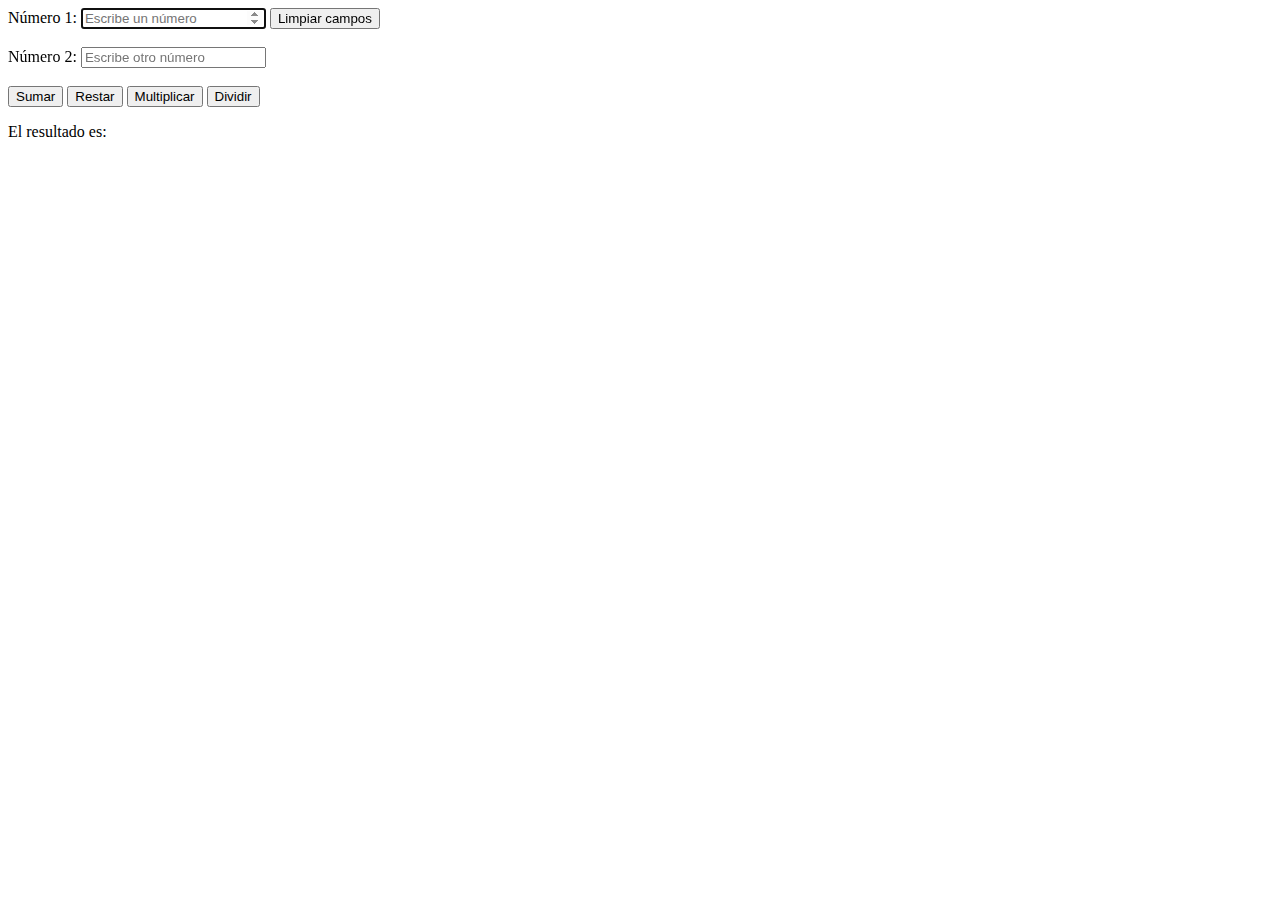
==== CALCULADORA_1/index.html @ 9b0673f7 "Se añade proyecto de calculadora" ====
<!DOCTYPE html>
<html lang="en">
<head>
    <meta charset="UTF-8">
    <meta name="viewport" content="width=device-width, initial-scale=1.0">
    <link rel="stylesheet" href="style.css">
   
    <title>Mi calculadora</title>
</head>
<body>
    <form id="miFormulario" name="" method="get">
        <!--Empezamos con creación de cajas-->
        <label>Número 1: </label>
        <input type="number" name="" id="valor1" autofocus placeholder="Escribe un número">
        <button onclick="limpiar()"> Limpiar campos </button>

        <br>
        <br>
<label>Número 2: </label>
<input type="number" name="" id="valor2" placeholder="Escribe otro número">

<br>
<br>

<button type="button" onclick="sumar();">Sumar</button>
<button type="button" onclick="restar();">Restar</button>
<button type="button" onclick="multiplicar();">Multiplicar</button>
<button type="button" onclick="dividir();">Dividir</button>
    <p>El resultado es: <span id="el-resultado"></span></p>

</form>

    <script src="index.js"></script>
    
</body>
</html>
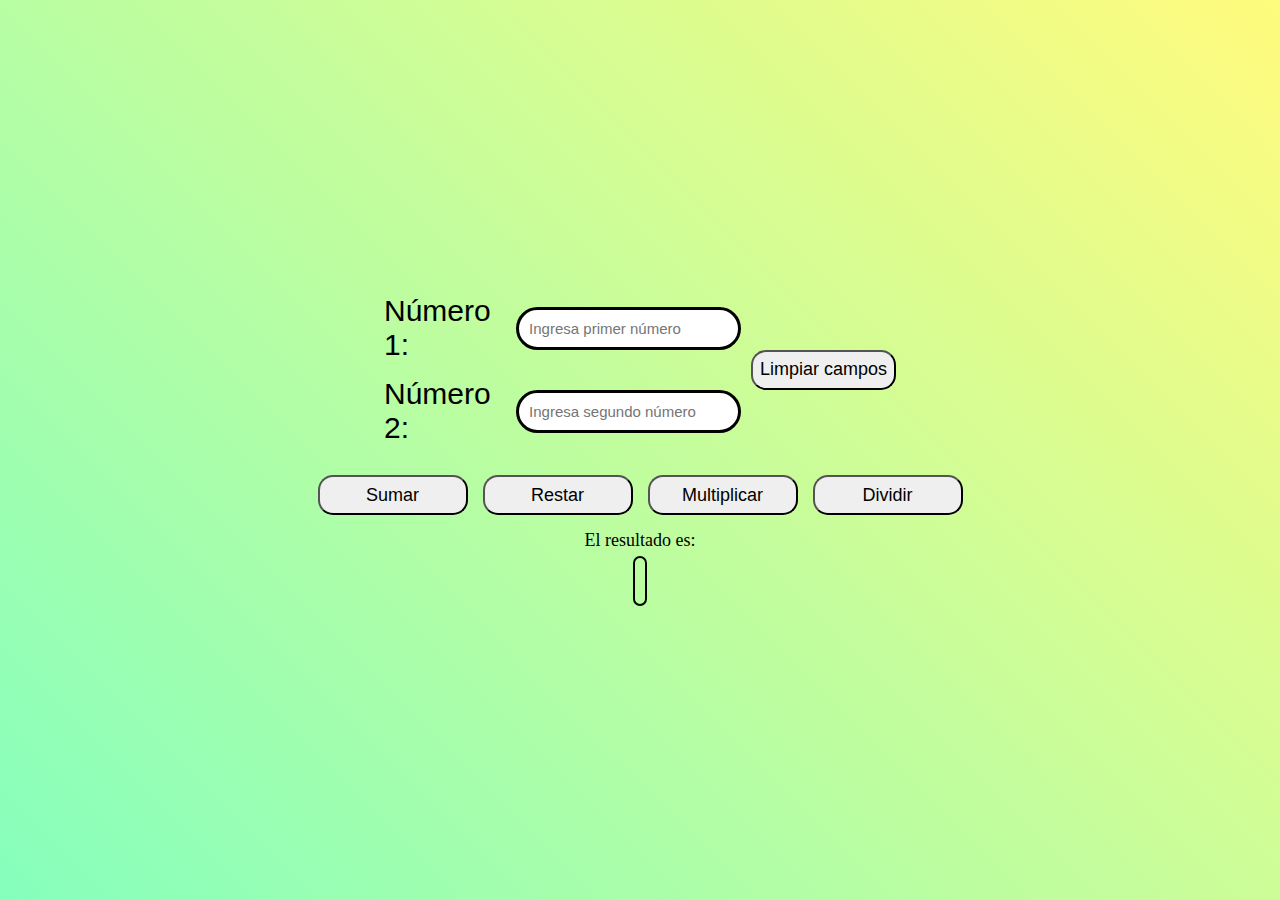
==== commit 9e341b6b: "se añaden estilos a la calculadora" ====
--- a/CALCULADORA_1/index.html
+++ b/CALCULADORA_1/index.html
@@ -1,36 +1,43 @@
 <!DOCTYPE html>
 <html lang="en">
-<head>
-    <meta charset="UTF-8">
-    <meta name="viewport" content="width=device-width, initial-scale=1.0">
-    <link rel="stylesheet" href="style.css">
-   
-    <title>Mi calculadora</title>
-</head>
-<body>
-    <form id="miFormulario" name="" method="get">
+  <head>
+    <meta charset="UTF-8" />
+    <meta name="viewport" content="width=device-width, initial-scale=1.0" />
+    <link rel="stylesheet" href="style.css" />
+
+    <title>Calculadora</title>
+  </head>
+  <body>
+    <div class="container">
+      <form id="miFormulario" name="" method="get">
         <!--Empezamos con creación de cajas-->
-        <label>Número 1: </label>
-        <input type="number" name="" id="valor1" autofocus placeholder="Escribe un número">
-        <button onclick="limpiar()"> Limpiar campos </button>
 
-        <br>
-        <br>
-<label>Número 2: </label>
-<input type="number" name="" id="valor2" placeholder="Escribe otro número">
+        <div class="cajaNum1Num2">
+          <div class="cajasNumberImputs">
+              <div class="cajaNumImput">
+                <label class="num"> Número 1: </label>
+                <input type="number" name="" id="valor1" placeholder="Ingresa primer número"/>
+              </div>       
+              <div class="cajaNumImput">
+                <label class="num"> Número 2: </label>
+                <input type="number" name="" id="valor2" placeholder="Ingresa segundo número"/>
+              </div>
+            </div> 
+            <button class="botonLimpiar" onclick="limpiar()">Limpiar campos</button>
+          </div>
 
-<br>
-<br>
+          <div class="cajaBotonSumResMulDiv">
+            <button class="buttonNumber" type="button" onclick="sumar();">Sumar</button>
+            <button class="buttonNumber" type="button" onclick="restar();">Restar</button>
+            <button class="buttonNumber" type="button" onclick="multiplicar();">Multiplicar</button>
+            <button class="buttonNumber" type="button" onclick="dividir();">Dividir</button>
+          </div>
 
-<button type="button" onclick="sumar();">Sumar</button>
-<button type="button" onclick="restar();">Restar</button>
-<button type="button" onclick="multiplicar();">Multiplicar</button>
-<button type="button" onclick="dividir();">Dividir</button>
-    <p>El resultado es: <span id="el-resultado"></span></p>
+          <p class="pResultado"> El resultado es: </p>
+          <span id="el-resultado"></span>
+        </form>
 
-</form>
-
-    <script src="index.js"></script>
-    
-</body>
-</html>+        <script src="index.js"></script>
+    </div>
+  </body>
+</html>
--- a/CALCULADORA_1/style.css
+++ b/CALCULADORA_1/style.css
@@ -0,0 +1,109 @@
+* {
+  margin: 0;
+  padding: 0;
+  box-sizing: border-box;
+}
+
+.container{
+    display: flex;
+    justify-content: center;
+    align-items: center;
+    width: 100vw;
+    height: 100vh;
+    background-color: #85FFBD;
+    background-image: linear-gradient(45deg, #85FFBD 0%, #FFFB7D 100%);
+}
+
+#miFormulario{
+    width: 40%;
+    height: 40%;
+    display: flex;
+    flex-direction: column;
+    align-items: center;
+    justify-content: center;
+}
+
+.cajaNum1Num2{
+  display: inline-flex;
+  margin-bottom: 15px;
+  gap: 10px;
+  justify-content: center;
+  align-items: center;
+}
+
+.cajaBotonSumResMulDiv{
+  display: flex;
+  gap: 15px;
+  margin-top: 15px;
+}
+
+.num{
+  font-family: 'Segoe UI', Tahoma, Geneva, Verdana, sans-serif;
+  font-size: 30px;
+}
+
+#valor1{
+padding: 10px;
+border-radius: 50px;
+border:solid black 3px;
+
+}
+
+#valor2{
+padding: 10px;
+border-radius: 50px;
+border:solid black 3px;
+}
+
+.cajaNumImput{
+  display: flex;
+  justify-content: center;
+  align-items: center;
+  gap: 5px;
+}
+
+.botonLimpiar{
+  width: 150px;
+  height: 40px;
+  border-radius: 15px;
+  font-size: large; 
+}
+
+.cajasNumberImputs{
+  display: flex;
+  flex-direction: column;
+  gap: 15px;
+}
+
+.buttonNumber{
+  height: 40px;
+  font-size: large;
+  width: 150px;
+  border-radius: 15px;
+}
+
+#el-resultado{
+  border-radius: 10px;
+  width: auto;
+  height: 50px;
+  border: solid black 2px;
+  margin-top: 5px;
+  display: flex;
+  justify-content: center;
+  align-items: center;
+  font-size: 30px;
+  padding: 5px;
+}
+
+.pResultado{
+  font-size: large;
+  margin-top: 15px;
+}
+
+#valor1{
+  font-size: 15px;
+}
+
+#valor2{
+  font-size: 15px;
+}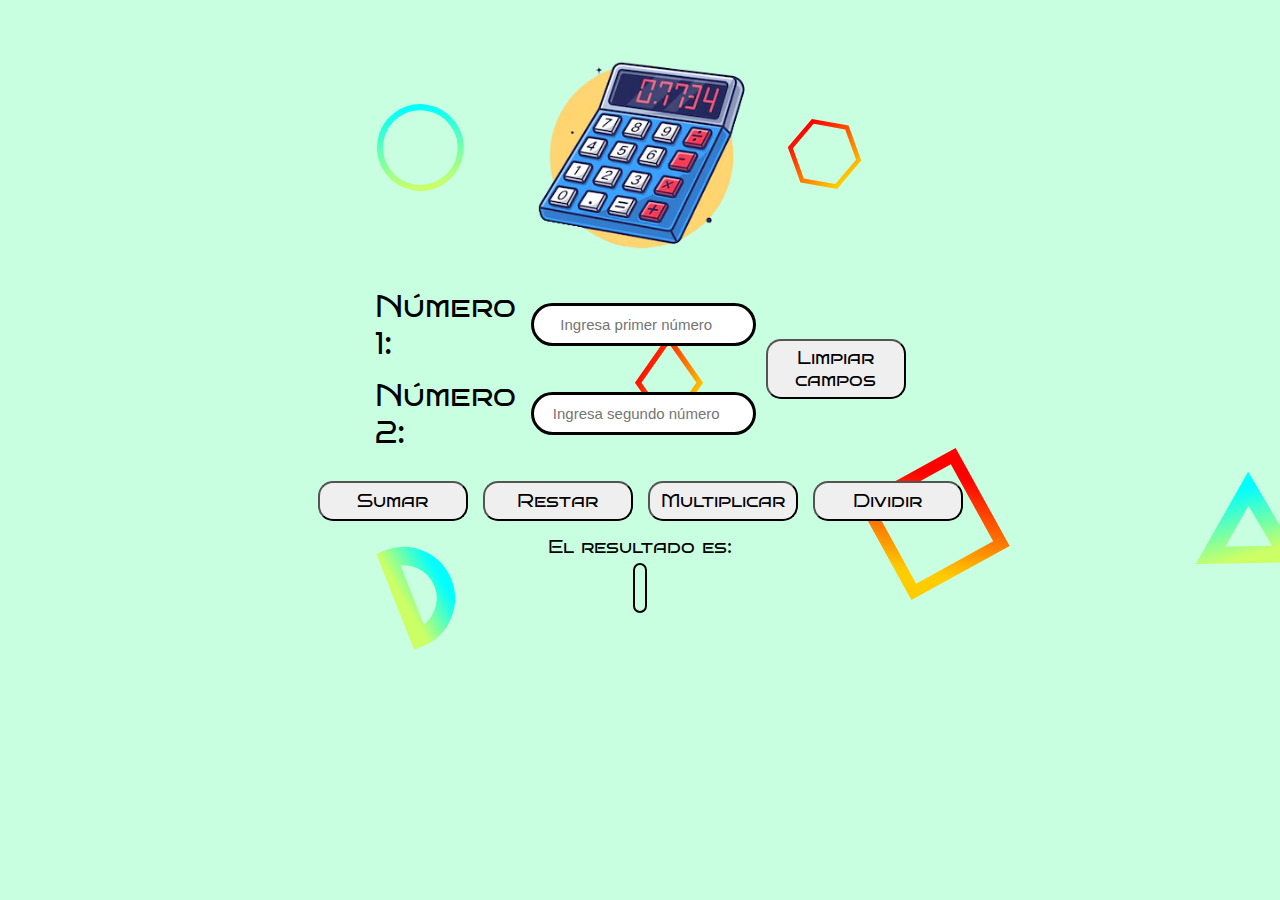
==== commit 95bebed9: "se añaden estilos" ====
--- a/CALCULADORA_1/index.html
+++ b/CALCULADORA_1/index.html
@@ -4,13 +4,15 @@
     <meta charset="UTF-8" />
     <meta name="viewport" content="width=device-width, initial-scale=1.0" />
     <link rel="stylesheet" href="style.css" />
-
+    <link rel="preconnect" href="https://fonts.googleapis.com">
+    <link rel="preconnect" href="https://fonts.gstatic.com" crossorigin>
+    <link href="https://fonts.googleapis.com/css2?family=Bruno+Ace+SC&display=swap" rel="stylesheet">    
     <title>Calculadora</title>
   </head>
   <body>
     <div class="container">
       <form id="miFormulario" name="" method="get">
-        <!--Empezamos con creación de cajas-->
+        <!--Creación de cajas-->
 
         <div class="cajaNum1Num2">
           <div class="cajasNumberImputs">
@@ -35,9 +37,11 @@
 
           <p class="pResultado"> El resultado es: </p>
           <span id="el-resultado"></span>
+
+          <img class="imgCalculadora" src="image/Calculadora.png" alt="Imagen_de_calculadora">
         </form>
 
         <script src="index.js"></script>
     </div>
   </body>
-</html>
+</html>--- a/CALCULADORA_1/style.css
+++ b/CALCULADORA_1/style.css
@@ -10,8 +10,10 @@
     align-items: center;
     width: 100vw;
     height: 100vh;
-    background-color: #85FFBD;
-    background-image: linear-gradient(45deg, #85FFBD 0%, #FFFB7D 100%);
+    background-color: #C8FFE0;
+    background-image: url("data:image/svg+xml,%3Csvg xmlns='http://www.w3.org/2000/svg' viewBox='0 0 1600 900'%3E%3Cdefs%3E%3ClinearGradient id='a' x1='0' x2='0' y1='1' y2='0' gradientTransform='rotate(164,0.5,0.5)'%3E%3Cstop offset='0' stop-color='%230FF'/%3E%3Cstop offset='1' stop-color='%23CF6'/%3E%3C/linearGradient%3E%3ClinearGradient id='b' x1='0' x2='0' y1='0' y2='1' gradientTransform='rotate(308,0.5,0.5)'%3E%3Cstop offset='0' stop-color='%23F00'/%3E%3Cstop offset='1' stop-color='%23FC0'/%3E%3C/linearGradient%3E%3C/defs%3E%3Cg fill='%23FFF' fill-opacity='0' stroke-miterlimit='10'%3E%3Cg stroke='url(%23a)' stroke-width='18.15'%3E%3Cpath transform='translate(-115.5 6.800000000000001) rotate(-1 1409 581) scale(0.94154)' d='M1409 581 1450.35 511 1490 581z'/%3E%3Ccircle stroke-width='6.050000000000001' transform='translate(-139.5 87) rotate(8.6 800 450) scale(1.008558)' cx='500' cy='100' r='40'/%3E%3Cpath transform='translate(22.299999999999997 -103.5) rotate(68.5 401 736) scale(1.008558)' d='M400.86 735.5h-83.73c0-23.12 18.74-41.87 41.87-41.87S400.86 712.38 400.86 735.5z'/%3E%3C/g%3E%3Cg stroke='url(%23b)' stroke-width='5.5'%3E%3Cpath transform='translate(522 0.1999999999999993) rotate(-0.04999999999999982 150 345) scale(0.9811799999999998)' d='M149.8 345.2 118.4 389.8 149.8 434.4 181.2 389.8z'/%3E%3Crect stroke-width='12.100000000000001' transform='translate(-155.5 -235) rotate(61.19999999999999 1089 759)' x='1039' y='709' width='100' height='100'/%3E%3Cpath transform='translate(-326 90) rotate(10.2 1400 132) scale(0.825)' d='M1426.8 132.4 1405.7 168.8 1363.7 168.8 1342.7 132.4 1363.7 96 1405.7 96z'/%3E%3C/g%3E%3C/g%3E%3C/svg%3E");
+    background-attachment: fixed;
+    background-size: cover;
 }
 
 #miFormulario{
@@ -38,8 +40,10 @@
 }
 
 .num{
-  font-family: 'Segoe UI', Tahoma, Geneva, Verdana, sans-serif;
   font-size: 30px;
+  font-family: "Bruno Ace SC", sans-serif;
+  font-weight: 400;
+  font-style: normal;
 }
 
 #valor1{
@@ -57,14 +61,14 @@
 
 .cajaNumImput{
   display: flex;
-  justify-content: center;
+  justify-content: space-between;
   align-items: center;
   gap: 5px;
 }
 
 .botonLimpiar{
   width: 150px;
-  height: 40px;
+  height: 60px;
   border-radius: 15px;
   font-size: large; 
 }
@@ -93,17 +97,48 @@
   align-items: center;
   font-size: 30px;
   padding: 5px;
+  font-family: "Bruno Ace SC", sans-serif;
+  font-weight: 400;
+  font-style: normal;
 }
 
 .pResultado{
   font-size: large;
   margin-top: 15px;
+  font-family: "Bruno Ace SC", sans-serif;
+  font-weight: 400;
+  font-style: normal;
 }
 
 #valor1{
   font-size: 15px;
+  text-align: center;
 }
 
 #valor2{
   font-size: 15px;
-}+  text-align: center;
+  
+}
+
+.container button:hover{
+  background-color: rgb(17, 255, 0);
+  transition: background-color 0.3s ease, transform 0.s ease;
+  cursor: pointer;
+  transform: scale(1.1);
+
+}
+
+.container button{
+  font-family: "Bruno Ace SC", sans-serif;
+  font-weight: 400;
+  font-style: normal;
+}
+
+.imgCalculadora{
+  position: absolute;
+  top: 5px;
+  width: 300px;
+  height: auto;
+}
+
